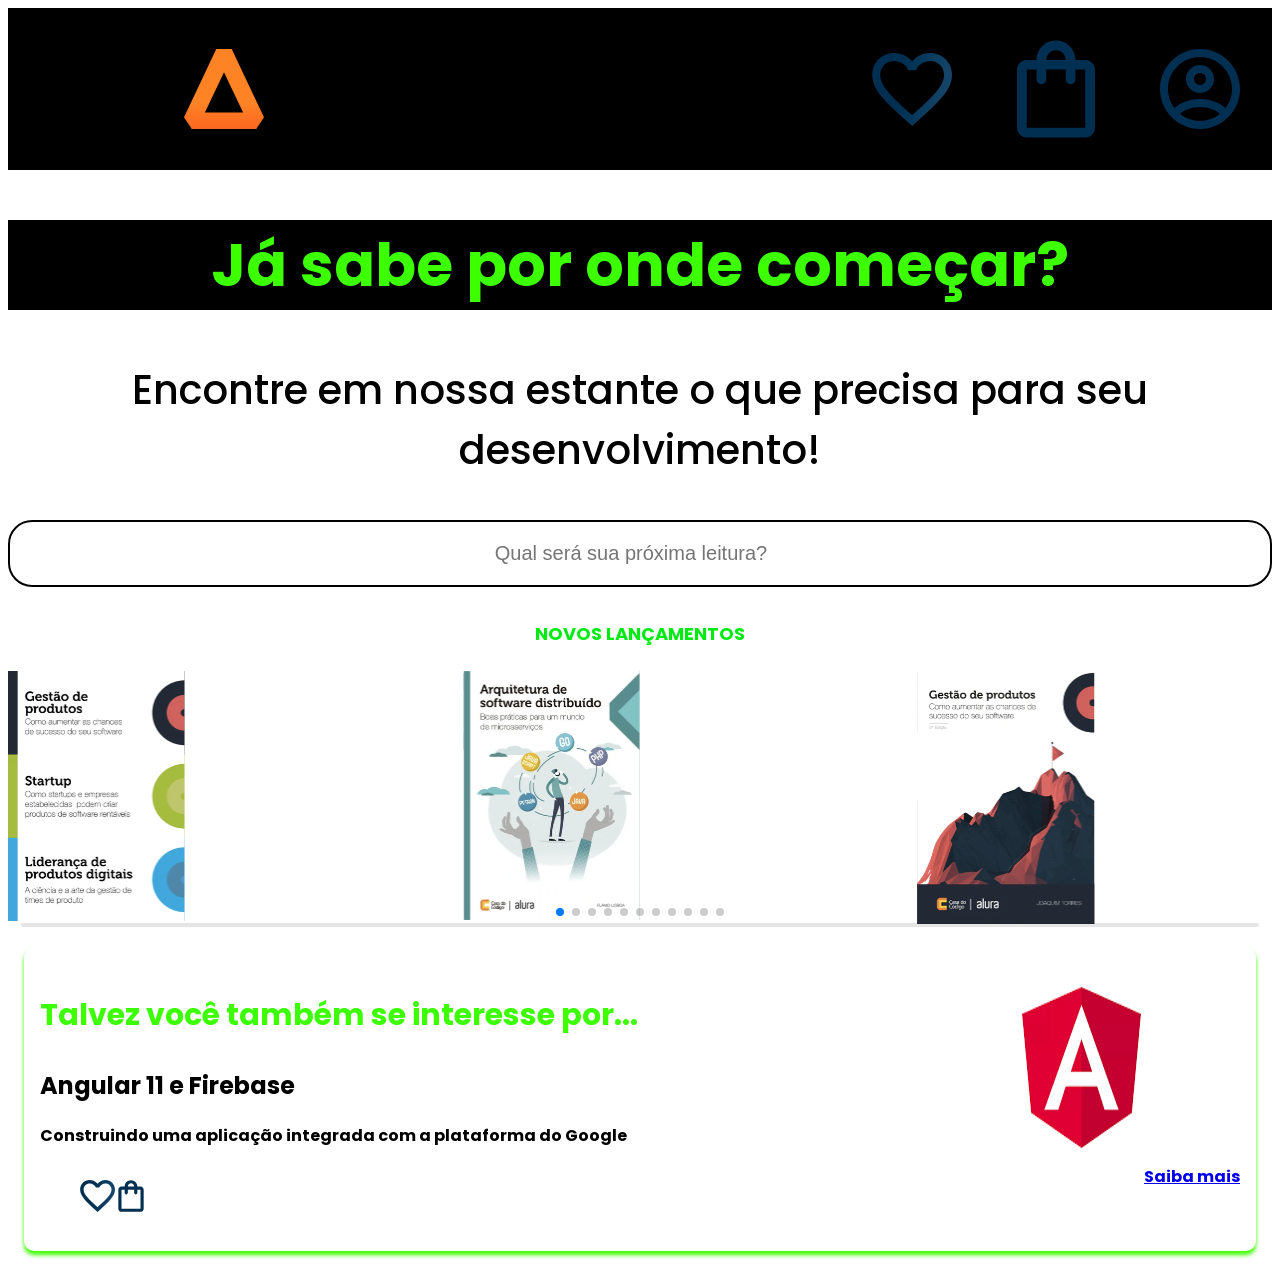
==== index.html @ ae48397f "Add files via upload" ====
<!DOCTYPE html>
<html>
    <head>
        <meta charset="UTF-8">
        <meta name="viewport" content="width-device-width" initial-scale="1.0">
        <link rel="stylesheet" href="reset.css">
        <link rel="stylesheet" href="style.css">
        <link rel="preconnect" href="https://fonts.googleapis.com">
<link rel="preconnect" href="https://fonts.gstatic.com" crossorigin>
<link href="https://fonts.googleapis.com/css2?family=Poppins:wght@300;400;500;700&display=swap" rel="stylesheet">
<link rel="stylesheet" href="https://cdn.jsdelivr.net/npm/swiper@10/swiper-bundle.min.css"/>     
    
    </head>
    <body>
     <header class="cabeçalho"> 



<div class="container">
    <input type="checkbox" id="menu" class="container_botão">
    
    <label for="menu">
<span class="cabeçalho_menu-hamburguer  container_imagem"> </span>
    </label>
    <ul class="lista-menu">
        <li class="lista-menu__titulo">Categorias</li>
<li class="lista-menu__item">
<a href="#" class="lista-menu__link">Programação</a>
</li>
<li class="lista-menu__item">
<a href="#" class="lista-menu__link">Front-end</a>
</li>
<li class="lista-menu__item">
<a href="#" class="lista-menu__link">Infraestrutura</a>
</li>
<li class="lista-menu__item">
<a href="#" class="lista-menu__link">Business</a>
</li>
<li class="lista-menu__item">
<a href="#" class="lista-menu__link">Design & UX</a>
</li>
</ul>
<img src="./img/logo.svg"  class="container_imagem">
</div>
 <div class="container">
<img src="./img/Favoritos.svg" class="container_imagem">
<img src="./img/Compras.svg" class="container_imagem">
<img src="./img/Usuario.svg" class="container_imagem">
</div>
</header>
<section class="banner">
<h2 class="banner-titulo"> Já sabe por onde começar? </h2>
</section>
<p class="banner-texto"> Encontre em nossa estante o que precisa para
seu desenvolvimento! </p>
<input type="search" class="banner-pesquisa"
placeholder="Qual será sua próxima leitura?">
</section>
<section class="carrossel">
<h2 class="carrossel__titulo">Novos lançamentos</h2>
<!-- Slider main container -->
<div class="swiper">
    <!-- Additional required wrapper -->
    <div class="swiper-wrapper">
  <!-- Slides -->
  <div class="swiper-slide"><img src="./img/Gestão.svg" ></div>
  <div class="swiper-slide"><img src="./img/Arquitetura.svg"></div>
  <div class="swiper-slide"><img src="./img/Gestão2.svg"></div>
  <div class="swiper-slide"><img src="./img/Liderança.svg"></div>
  <div class="swiper-slide"><img src="./img/MEAN.svg"></div>
  <div class="swiper-slide"><img src="./img/Nodejs.svg"></div>
  <div class="swiper-slide"><img src="./img/Acessibilidade.svg"></div>
  <div class="swiper-slide"><img src="./img/Angular.svg"></div>
  <div class="swiper-slide"><img src="./img/Javascript.svg"></div>
  <div class="swiper-slide"><img src="./img/Gestão.svg"></div>
  <div class="swiper-slide"><img src="./img/Guia Front-end.svg"></div>
  <div class="swiper-slide"><img src="./img/Portugol.svg"></div>
   <div class="swiper-slide"><img src="./img/UX .svg"></div>
  
  ...
    </div>
    <!-- If we need pagination -->
    <div class="swiper-pagination"></div>
  
    
  
    <!-- If we need scrollbar -->
    <div class="swiper-scrollbar"></div>
  </div>
  <div class="card" >
    <div class="card-descricao">
      <div class="descricao">
        <h3 class="descricao-titulo">Talvez você também se interesse por...</h3>
        <h2 class="descricao-titulo-livro">Angular 11 e Firebase</h2>
        <p class="descricao-texto">Construindo uma aplicação integrada com a plataforma do Google</p>
      </div>
      <img src="./img/Angular.png" class="descricao-imagem">
    </div>
    <div class="card-botoes">
<!--Primeira coluna-->
<ul class="botoes">
<lo class="botoes-item"><img src="./img/Favoritos.svg"></lo>
<lo class="botoes-item"><img src="./img/Compras.svg"></lo>
</ul>
<a href="https://www.youtube.com/watch?v=A-FfV1ek-B4" class="botoes-ancora">Saiba mais</a>
    </div>
  </div>
</section>
<script src="https://cdn.jsdelivr.net/npm/swiper@10/swiper-bundle.min.js"></script>
<script>
    const swiper = new Swiper('.swiper', {
  speed: 10,
  spaceBetween: 100,
  slidesPerView: 3,
  pagination: {
    el:'.swiper-pagination',
    type: 'bullets',
  },
});
</script>
    </body>
</html>
---- style.css ----
:root{
    --cor-de-fundo:#ffffff;
    --branco: #FFFFFF;
    --laranja: #00eb14;
    --azul-degrade: linear-gradient(97.54deg, #002F52 35.49%, #326589 165.37%);
    --fonte-principal: "Poppins";
}
body{
    background-color: var(--cor-de-fundo);
    font-family: var(--fonte-principal);
    font-size: 1em;
    font-weight: 700;

}


.cabeçalho_menu-hamburguer {
    width: 24px;
    height: 24px;
    background-image: url(./img/Menu.svg);
    background-repeat: no-repeat;
    background-position: center;
    display: inline-block;
    
}



.cabeçalho {
        background-color: #000000;
        display: flex;
        justify-content: space-between;
        align-items: center;
        position: relative;
        }





        
.container {
            display: flex;
            align-items: center;
            }

.container_imagem {
            padding: 1em;
            margin: 1em;
            width: 5em;

                }
 .container_botão:checked ~ .lista-menu {
                    display: block;
                    }
                    
.lista-menu {
 display: inline-block;
 position: absolute;
 top: 100%;
 width: 20vw;
                    }

 .lista-menu__titulo,
 .lista-menu__item {
        padding: 1em;
        background-color: var(--branco);
                    }

.lista-menu__titulo {
                        color: var(--laranja);
                    font-weight: 700;}


                        
.lista-menu__link {
                           background: var(--azul-degrade);
                           -webkit-background-clip: text;
                           -webkit-text-fill-color: transparent;
                           background-clip: text;
                           text-transform: uppercase;
                                       }
.container_botão {
    display: none;
}

.lista-menu {
    display: none;
}

.banner{
    background-color: #000000;
    color: #3cff00;
    text-align: center;
  
}
.banner-titulo{
    font-size: 60px;
    font-weight: 700;
}
.banner-texto{
    font-weight: 500;
    font-size: 40px;
    text-align: justify;
    text-align: center;
}

.banner-pesquisa {
    background-color: transparent;
    border: 2px solid black;
    color: black;
    border-radius: 24px;
    padding: 1em;
    width: 100%;
    text-align: center;
    background: url("./img/lupa.svg") no-repeat ;
    background-position: 1em;
    font-size: 20px;
    }





.carrossel__titulo {
        color: var(--laranja);
        background-color: var(--branco);
        text-align: center;
        text-transform: uppercase;
        font-size: 18px;
        font-weight: 700;
        padding: 1em 0 0.5em 0;
        }
.swiper-slide img {
    width: 50%;
}
.card-descricao{
display: flex;
justify-content: space-between;
margin-bottom: 0,5em;
}
.card-botoes {
    display: flex;
    justify-content: space-between;
}
.card{
background: var(--branco);
box-shadow: 0px 4px 4px #3cff00;
border-radius: 10px;
margin: 1em;
padding: 1em;
}
.descricao-titulo{
color: #3cff00;
font-size: 30px;
font-weight: 700;
text-align: center;
}
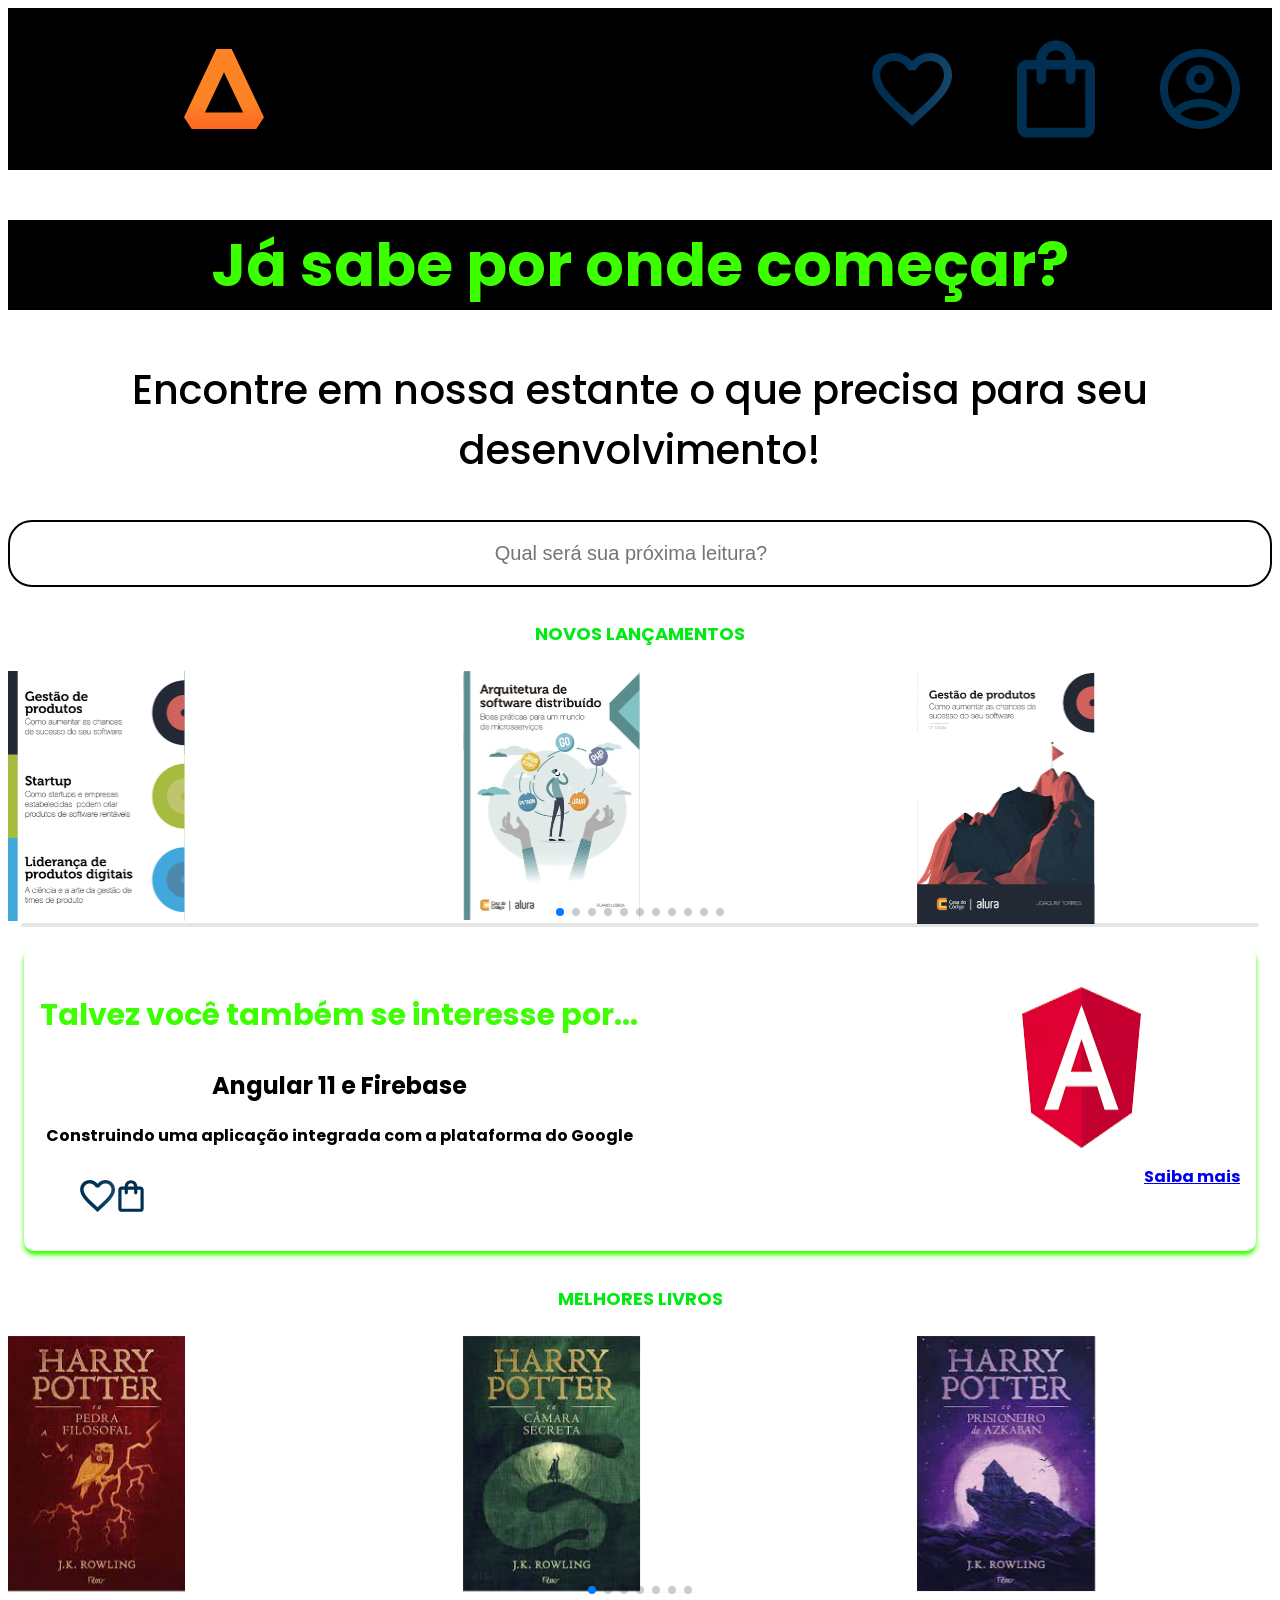
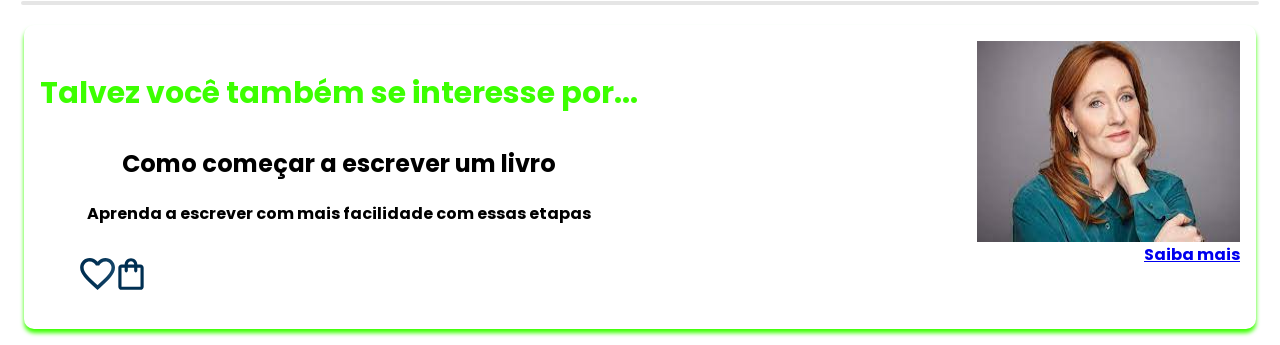
==== commit d2cb0154: "Add files via upload" ====
--- a/index.html
+++ b/index.html
@@ -106,6 +106,52 @@
     </div>
   </div>
 </section>
+
+  <section class="carrossel">
+  <h2 class="carrossel__titulo">Melhores livros </h2>
+  <!-- Slider main container -->
+  <div class="swiper">
+      <!-- Additional required wrapper -->
+      <div class="swiper-wrapper">
+    <!-- Slides -->
+    <div class="swiper-slide"><img src="./img/harry1.png" ></div>
+    <div class="swiper-slide"><img src="./img/harry2.png"></div>
+    <div class="swiper-slide"><img src="./img/harry3.png"></div>
+    <div class="swiper-slide"><img src="./img/harry4.png"></div>
+    <div class="swiper-slide"><img src="./img/harry5.png"></div>
+    <div class="swiper-slide"><img src="./img/harry6.png"></div>
+    <div class="swiper-slide"><img src="./img/harry7.png"></div>
+    <div class="swiper-slide"><img src="./img/harry8.png"></div>
+    <div class="swiper-slide"><img src="./img/harry9.png"></div>  
+    ...
+      </div>
+      <!-- If we need pagination -->
+      <div class="swiper-pagination"></div>
+    
+      
+    
+      <!-- If we need scrollbar -->
+      <div class="swiper-scrollbar"></div>
+    </div>
+    <div class="card" >
+      <div class="card-descricao">
+        <div class="descricao">
+          <h3 class="descricao-titulo">Talvez você também se interesse por...</h3>
+          <h2 class="descricao-titulo-livro">Como começar a escrever um livro</h2>
+          <p class="descricao-texto">Aprenda a escrever com mais facilidade com essas etapas</p>
+        </div>
+        <img src="./img/j.k.Rowling.png" class="descricao-imagem">
+      </div>
+      <div class="card-botoes">
+  <!--Primeira coluna-->
+  <ul class="botoes">
+  <lo class="botoes-item"><img src="./img/Favoritos.svg"></lo>
+  <lo class="botoes-item"><img src="./img/Compras.svg"></lo>
+  </ul>
+  <a href="https://www.youtube.com/watch?v=jATVgJ_grys" class="botoes-ancora">Saiba mais</a>
+      </div>
+    </div>
+  </section>
 <script src="https://cdn.jsdelivr.net/npm/swiper@10/swiper-bundle.min.js"></script>
 <script>
     const swiper = new Swiper('.swiper', {
--- a/style.css
+++ b/style.css
@@ -155,4 +155,15 @@
 font-size: 30px;
 font-weight: 700;
 text-align: center;
-}+}
+.descricao-texto{
+    text-align: center;
+}
+.descricao-titulo-livro{
+    text-align: center;
+}
+.botoes-item{
+    padding: 0.5em,0.5em;
+}
+
+
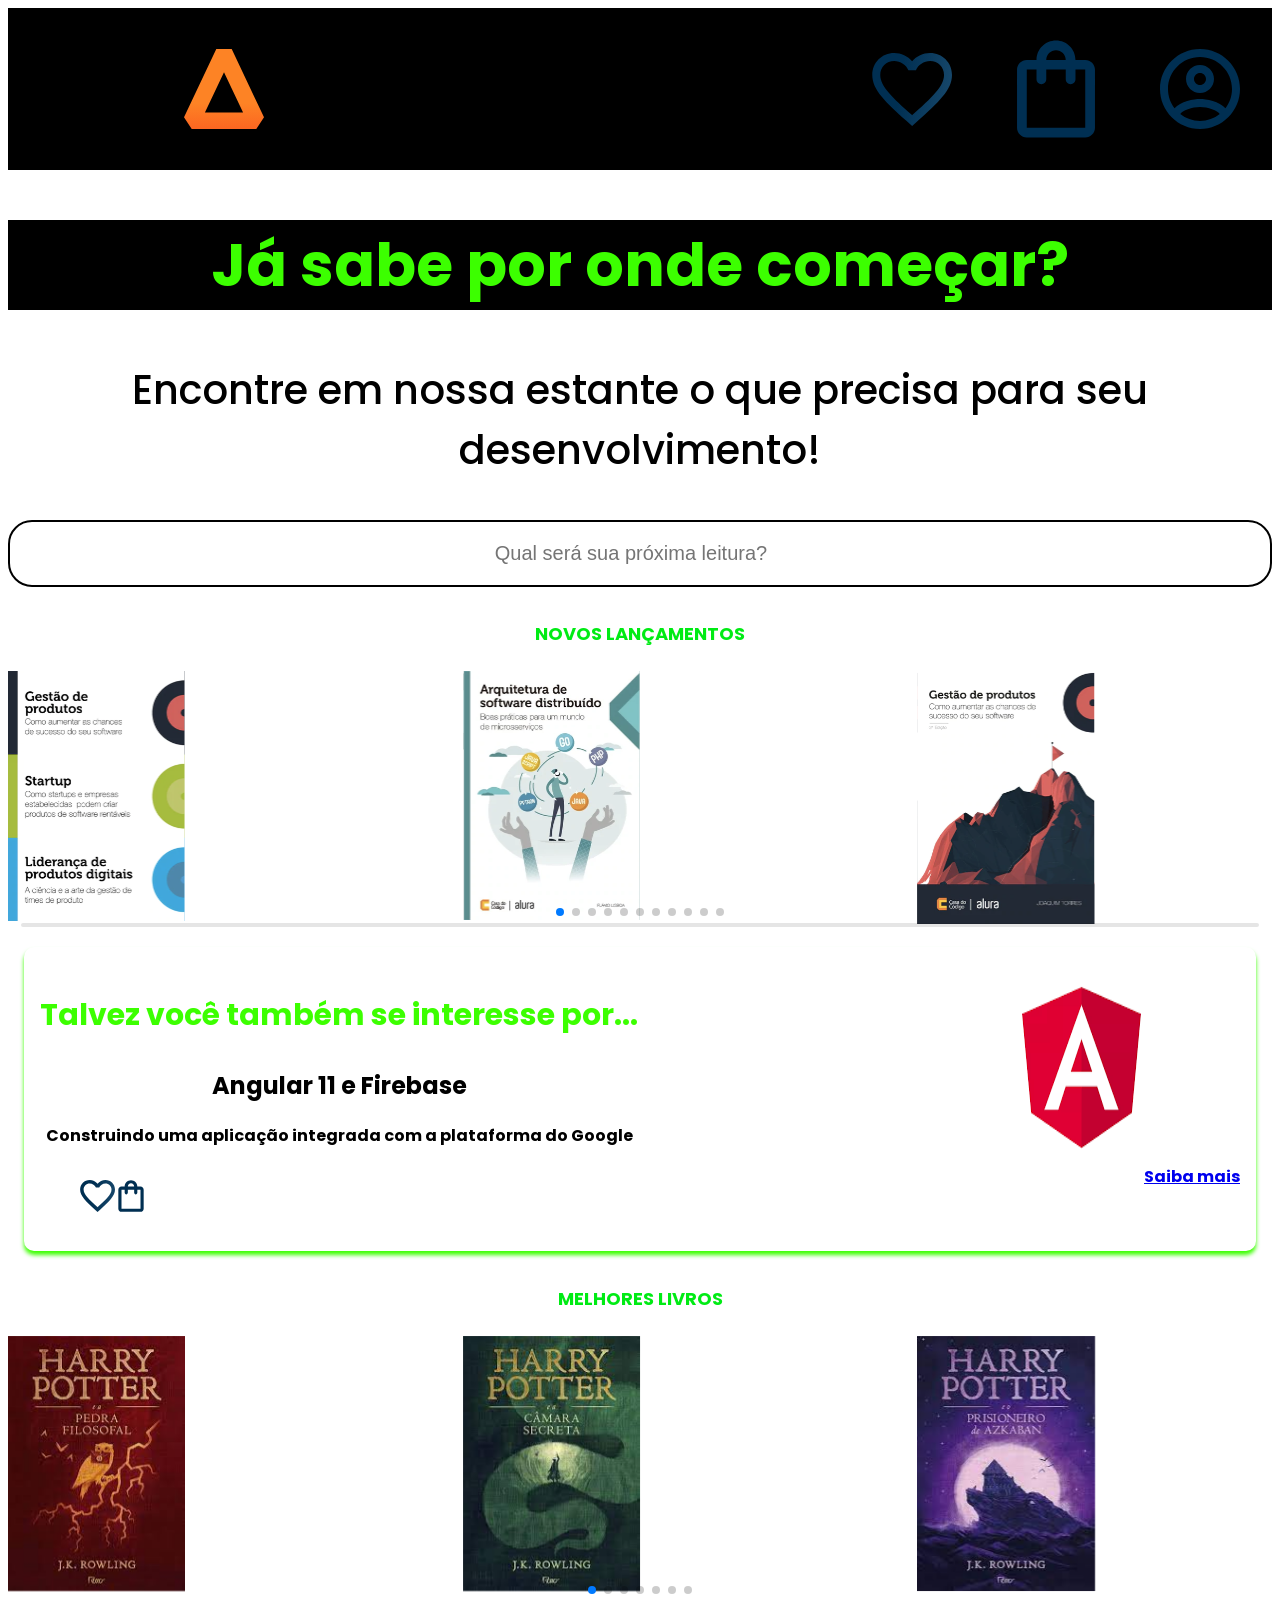
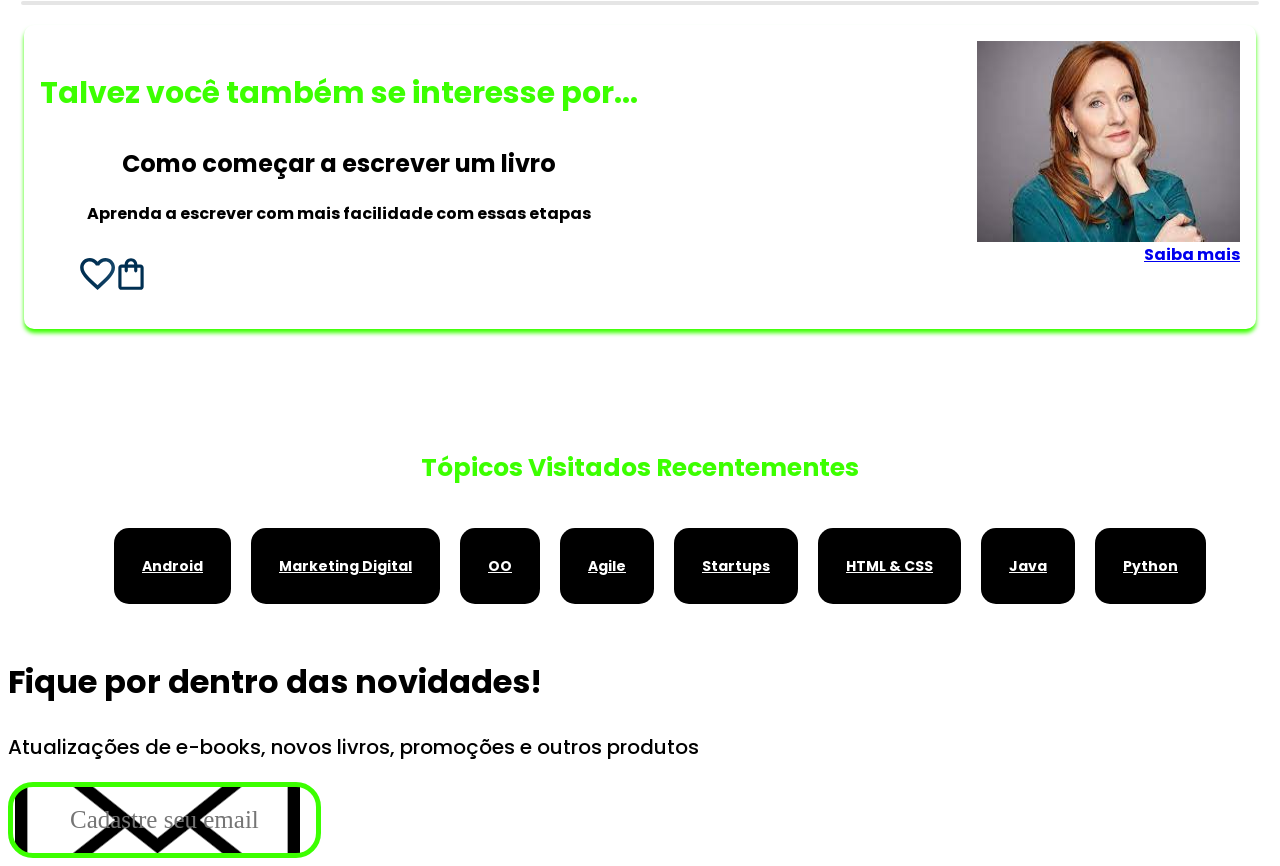
==== commit 49710d7c: "Add files via upload" ====
--- a/index.html
+++ b/index.html
@@ -152,6 +152,27 @@
       </div>
     </div>
   </section>
+  <section class="topicos">
+  <h2 class="Titulos-topicos"> Tópicos Visitados Recentementes</h2>
+  <ul class="Topicos-listas">
+  <lo> <a href="#" class="topicos-link">Android</a></lo>
+  <lo> <a href="#" class="topicos-link">Marketing Digital</a></lo>
+  <lo> <a href="#" class="topicos-link">OO</a></lo>
+  <lo> <a href="#" class="topicos-link">Agile</a></lo>
+  <lo> <a href="#" class="topicos-link">Startups</a></lo>
+  <lo> <a href="#" class="topicos-link">HTML & CSS</a></lo>
+  <lo> <a href="#" class="topicos-link">Java</a></lo>
+  <lo> <a href="#" class="topicos-link">Python</a></lo>
+
+  </ul>
+  </section>
+  <section class="rodape">
+  <h2 class="contato-titulo"> Fique por dentro das novidades!</h2>
+  <h3 class="contato-texto"> Atualizações de e-books, novos livros, promoções e outros produtos</h3>
+  <input type="email" placeholder="Cadastre seu email"
+  class="contato-email">
+
+  </section>
 <script src="https://cdn.jsdelivr.net/npm/swiper@10/swiper-bundle.min.js"></script>
 <script>
     const swiper = new Swiper('.swiper', {
--- a/style.css
+++ b/style.css
@@ -165,5 +165,56 @@
 .botoes-item{
     padding: 0.5em,0.5em;
 }
-
-
+.topicos{
+    background: white;
+    text-align: center;
+    padding: 2em 0;
+    margin: 2em;
+}
+.Titulos-topicos{
+color: #3cff00;
+font-size: 25px;
+font-weight: 700;
+padding: 2em;
+margin: 6px;
+}
+.Topicos-listas{
+display: flex;
+flex-wrap: wrap;
+justify-content: center;
+}
+.topicos-link{
+    color: #FFFFFF;
+    padding: 2em;
+    background-color:black ;
+    font-size: 14px;
+    margin: 10px;
+    border-radius: 15px;
+}
+.rodape{
+font-size: 1em;
+font-weight: 400;
+}
+.contato-titulo{
+font-size: 2em;
+font-weight: 700;
+}
+.contato-texto{
+    font-size: 20px;
+    font-weight: 500;
+}
+.contato-email{
+    padding: 1em;
+    border-radius: 25px;
+    border: 5px solid #3cff00;
+    width: 40%;
+    color: #000000;
+    background-position: 1em;
+    text-align:center ;
+    font-family: 'Times New Roman', Times, serif;
+    font-size: 25px;
+    width: 20%;
+    height: 16px;
+    margin: auto;
+    background: url(./img/carta.png) no-repeat 10%;
+}
